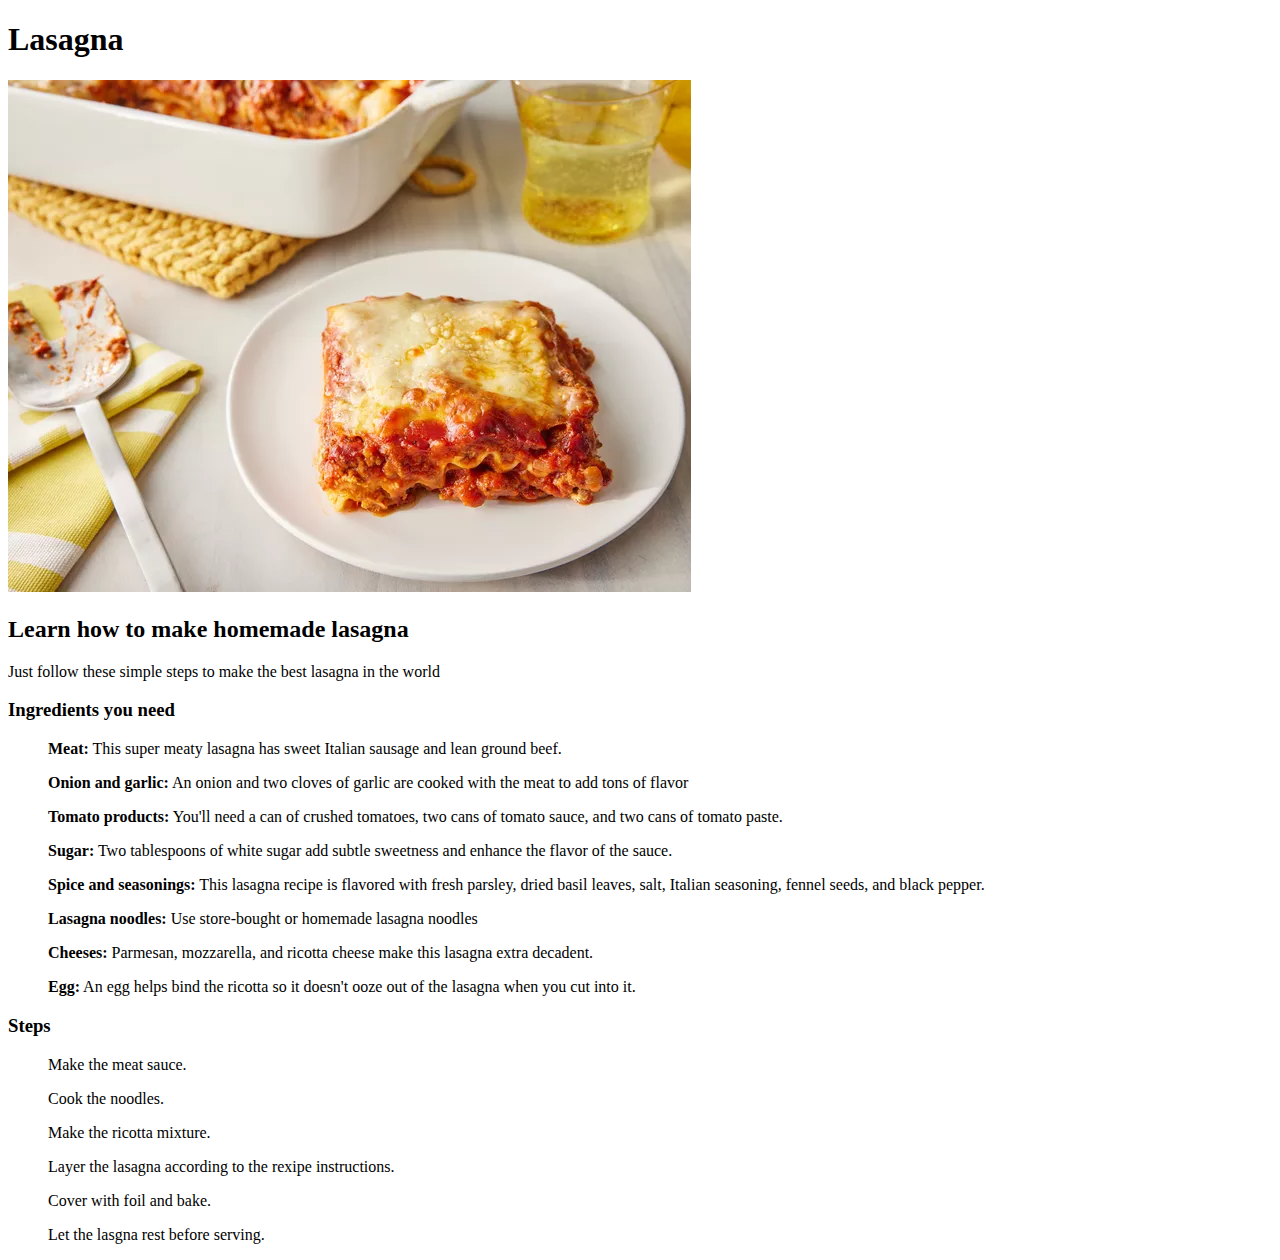
==== odin-food/recipes/lasagna.html @ b533e188 "Added vscode and recipes folders" ====
<!DOCTYPE html>
<html lang="en">
<head>
  <meta charset="UTF-8">
  <meta name="viewport" content="width=device-width, initial-scale=1.0">
  <title>Lasagna</title>
</head>
<body>
  <h1>Lasagna</h1>
  <img src="lasagna.jpg" alt="Picture of lasagna">

  <h2>Learn how to make homemade lasagna</h2>
  <p>Just follow these simple steps to make the best lasagna in the world</p>

  <h3>Ingredients you need</h3>
    <ul><strong>Meat:</strong> This super meaty lasagna has sweet Italian sausage and lean ground beef.</ul>  
    <ul><strong>Onion and garlic:</strong> An onion and two cloves of garlic are cooked with the meat to add tons of flavor</ul>
    <ul><strong>Tomato products:</strong> You'll need a can of crushed tomatoes, two cans of tomato sauce, and two cans of tomato paste.</ul>  
    <ul><strong>Sugar:</strong> Two tablespoons of white sugar add subtle sweetness and enhance the flavor of the sauce.</ul>  
    <ul><strong>Spice and seasonings:</strong> This lasagna recipe is flavored with fresh parsley, dried basil leaves, salt, Italian seasoning, fennel seeds, and black pepper.</ul>  
    <ul><strong>Lasagna noodles:</strong> Use store-bought or homemade lasagna noodles</ul> 
    <ul><strong>Cheeses:</strong> Parmesan, mozzarella, and ricotta cheese make this lasagna extra decadent.</ul>
    <ul><strong>Egg:</strong> An egg helps bind the ricotta so it doesn't ooze out of the lasagna when you cut into it.</ul> 


  <h3>Steps</h3>
    <ol>Make the meat sauce.</ol>
    <ol>Cook the noodles.</ol>
    <ol>Make the ricotta mixture.</ol>
    <ol>Layer the lasagna according to the rexipe instructions.</ol>
    <ol>Cover with foil and bake.</ol>
    <ol>Let the lasgna rest before serving.</ol>
</body>
</html>
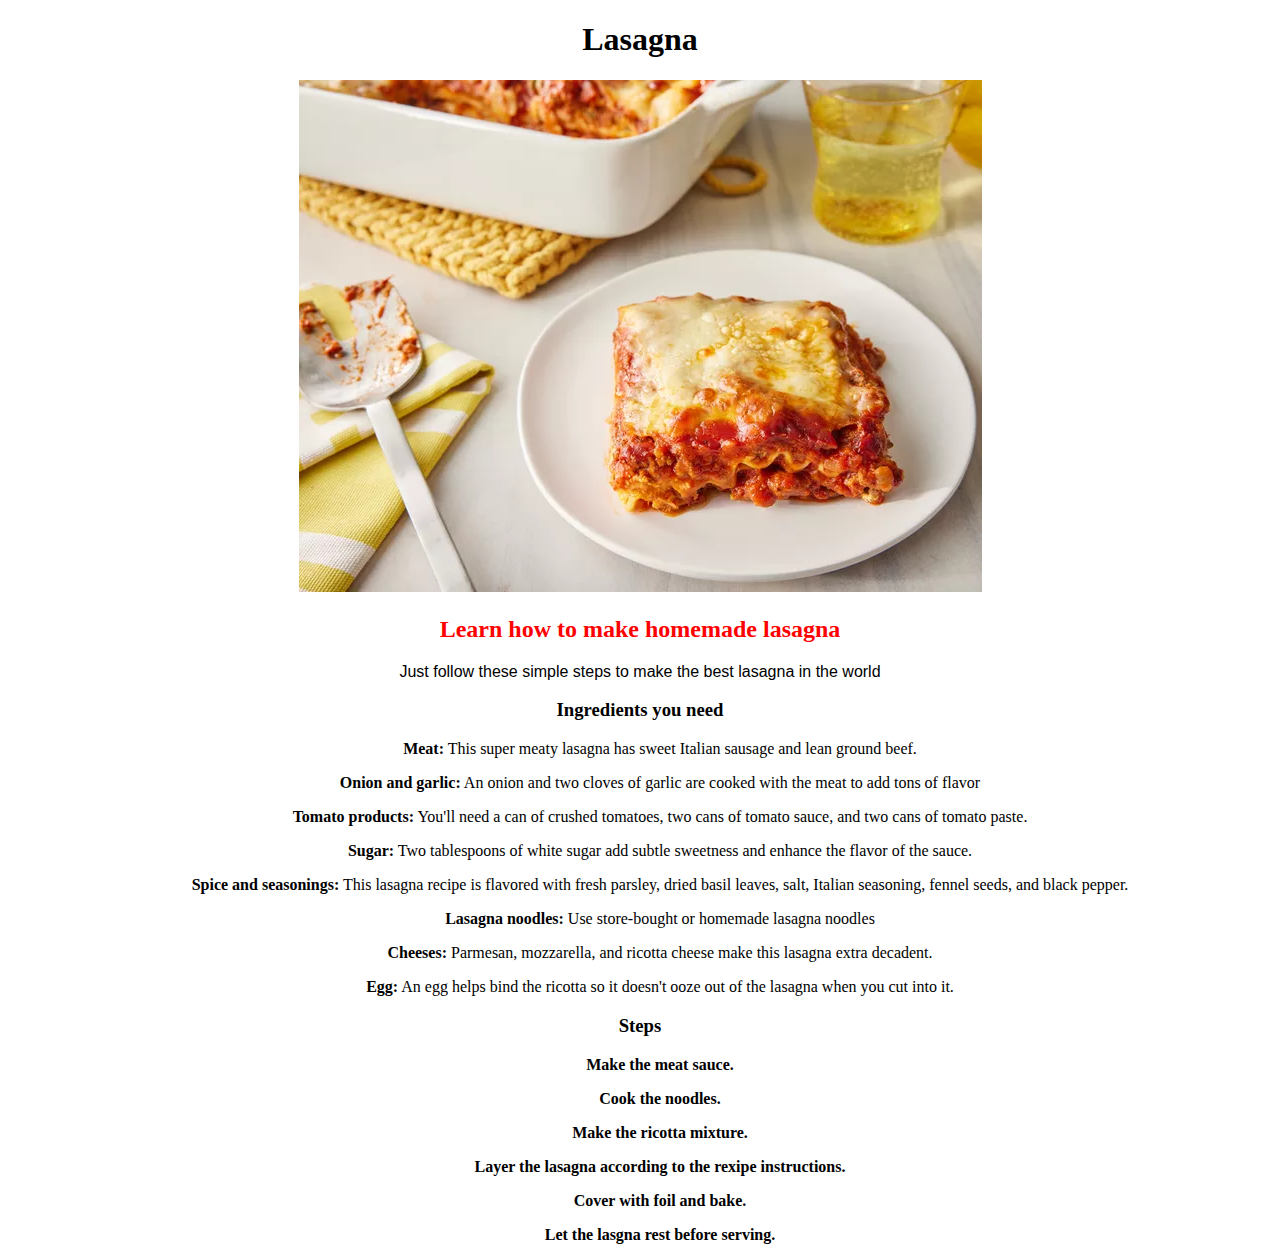
==== commit 8eebd67a: "Made some changes to the lasagna recipe" ====
--- a/odin-food/recipes/lasagna.html
+++ b/odin-food/recipes/lasagna.html
@@ -4,15 +4,17 @@
   <meta charset="UTF-8">
   <meta name="viewport" content="width=device-width, initial-scale=1.0">
   <title>Lasagna</title>
+  <link rel="stylesheet" href="lasagna.css">
 </head>
+
 <body>
-  <h1>Lasagna</h1>
+  <h1 class="heading">Lasagna</h1>
   <img src="lasagna.jpg" alt="Picture of lasagna">
 
-  <h2>Learn how to make homemade lasagna</h2>
-  <p>Just follow these simple steps to make the best lasagna in the world</p>
+  <h2 class="h2">Learn how to make homemade lasagna</h2>
+  <p class="follow">Just follow these simple steps to make the best lasagna in the world</p>
 
-  <h3>Ingredients you need</h3>
+  <h3 class="Ingredients">Ingredients you need</h3>
     <ul><strong>Meat:</strong> This super meaty lasagna has sweet Italian sausage and lean ground beef.</ul>  
     <ul><strong>Onion and garlic:</strong> An onion and two cloves of garlic are cooked with the meat to add tons of flavor</ul>
     <ul><strong>Tomato products:</strong> You'll need a can of crushed tomatoes, two cans of tomato sauce, and two cans of tomato paste.</ul>  
@@ -23,12 +25,14 @@
     <ul><strong>Egg:</strong> An egg helps bind the ricotta so it doesn't ooze out of the lasagna when you cut into it.</ul> 
 
 
-  <h3>Steps</h3>
-    <ol>Make the meat sauce.</ol>
-    <ol>Cook the noodles.</ol>
-    <ol>Make the ricotta mixture.</ol>
-    <ol>Layer the lasagna according to the rexipe instructions.</ol>
-    <ol>Cover with foil and bake.</ol>
-    <ol>Let the lasgna rest before serving.</ol>
+  <h3 class="h3">Steps</h3>
+  <div class="step">
+  <ol>Make the meat sauce.</ol>
+  <ol>Cook the noodles.</ol>
+  <ol>Make the ricotta mixture.</ol>
+  <ol>Layer the lasagna according to the rexipe instructions.</ol>
+  <ol>Cover with foil and bake.</ol>
+  <ol>Let the lasgna rest before serving.</ol>
+  </div>
 </body>
 </html>--- a/odin-food/recipes/lasagna.css
+++ b/odin-food/recipes/lasagna.css
@@ -0,0 +1,13 @@
+.heading {text-align: center;}
+
+.h2 {
+  color: red;
+  font-weight: bold;
+text-align: center;}
+
+.follow {font-family: 'Gill Sans', 'Gill Sans MT', Calibri, 'Trebuchet MS', sans-serif;
+text-align: center;}
+
+body {text-align: center;}
+
+div {font-weight: bold;}